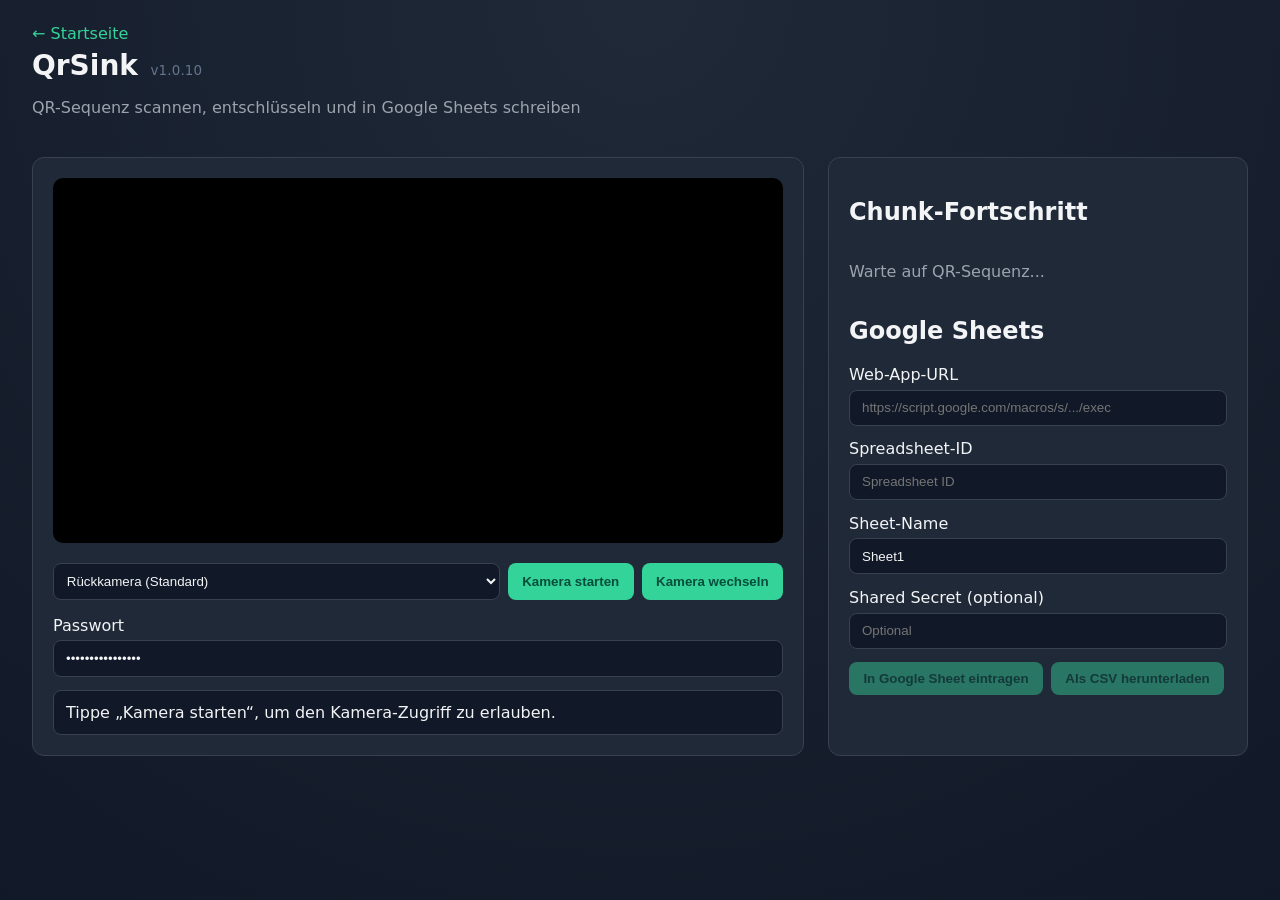
==== QrSink/index.html @ 59f66d66 "fix(qrsource): embed default test CSV for reliable auto-load Bundle test-10kb.csv directly in the ap" ====
<!DOCTYPE html>
<html lang="de">
<head>
  <meta charset="UTF-8">
  <meta name="viewport" content="width=device-width, initial-scale=1.0">
  <title>QrSink v1.0.10 — CSV Empfänger</title>
  <link rel="stylesheet" href="../shared/app-header.css">
  <link rel="stylesheet" href="styles.css">
</head>
<body>
  <header class="app-header">
    <a class="back-link" href="../index.html">← Startseite</a>
    <h1>QrSink<span class="app-version">v1.0.10</span></h1>
    <p class="subtitle">QR-Sequenz scannen, entschlüsseln und in Google Sheets schreiben</p>
  </header>

  <main class="layout">
    <section class="panel camera-panel">
      <video id="video-preview" autoplay muted playsinline webkit-playsinline></video>

      <div class="camera-controls">
        <select id="camera-select" aria-label="Kamera auswählen"></select>
        <button id="btn-start-camera" type="button">Kamera starten</button>
        <button id="btn-flip-camera" type="button">Kamera wechseln</button>
      </div>

      <label class="field">
        <span>Passwort</span>
        <input id="password" type="password" autocomplete="off" placeholder="Entschlüsselungspasswort">
      </label>

      <div id="status-box" class="status-box" data-type="info">Bereit.</div>
    </section>

    <section class="panel side-panel">
      <h2>Chunk-Fortschritt</h2>
      <div id="chunk-matrix" class="chunk-matrix"></div>

      <h2>Google Sheets</h2>
      <label class="field">
        <span>Web-App-URL</span>
        <input id="web-app-url" type="url" placeholder="https://script.google.com/macros/s/.../exec">
      </label>

      <label class="field">
        <span>Spreadsheet-ID</span>
        <input id="spreadsheet-id" type="text" placeholder="Spreadsheet ID">
      </label>

      <label class="field">
        <span>Sheet-Name</span>
        <input id="sheet-name" type="text" value="Sheet1">
      </label>

      <label class="field">
        <span>Shared Secret (optional)</span>
        <input id="shared-secret" type="password" autocomplete="off" placeholder="Optional">
      </label>

      <div class="button-row">
        <button id="btn-upload-sheet" type="button" disabled>In Google Sheet eintragen</button>
        <button id="btn-download-csv" type="button" disabled>Als CSV herunterladen</button>
      </div>
    </section>
  </main>

  <script type="module" src="app.js?v=1.0.10"></script>
</body>
</html>
---- shared/app-header.css ----
.app-header h1 {
  display: flex;
  align-items: baseline;
  gap: 0.45em;
  margin: 0.35rem 0 0;
  font-size: 1.75rem;
  font-weight: 700;
  line-height: 1.2;
}

.app-version {
  font-size: 0.48em;
  font-weight: 400;
  color: #64748b;
  letter-spacing: 0.01em;
  line-height: 1;
  user-select: none;
}
---- QrSink/styles.css ----
:root {
  --bg: #111827;
  --panel: #1f2937;
  --text: #f3f4f6;
  --muted: #9ca3af;
  --accent: #34d399;
  --accent-dark: #059669;
  --danger: #f87171;
  --warning: #fbbf24;
  --border: #374151;
}

* {
  box-sizing: border-box;
}

body {
  margin: 0;
  min-height: 100vh;
  font-family: system-ui, -apple-system, Segoe UI, Roboto, sans-serif;
  background: radial-gradient(circle at top, #1f2937, var(--bg));
  color: var(--text);
}

.app-header {
  padding: 1.5rem 2rem 0.5rem;
}

.back-link {
  color: var(--accent);
  text-decoration: none;
}

.back-link:hover {
  text-decoration: underline;
}

.subtitle {
  color: var(--muted);
}

.layout {
  display: grid;
  grid-template-columns: 1fr minmax(280px, 420px);
  gap: 1.5rem;
  padding: 1rem 2rem 2rem;
}

.panel {
  background: var(--panel);
  border: 1px solid var(--border);
  border-radius: 12px;
  padding: 1.25rem;
}

#video-preview {
  width: 100%;
  max-height: 420px;
  background: #000;
  border-radius: 10px;
  object-fit: cover;
}

.camera-controls {
  display: flex;
  flex-wrap: wrap;
  gap: 0.5rem;
  margin: 1rem 0;
}

.camera-controls select {
  flex: 1;
  min-width: 180px;
  padding: 0.55rem;
  border-radius: 8px;
  border: 1px solid var(--border);
  background: #111827;
  color: var(--text);
}

.field {
  display: flex;
  flex-direction: column;
  gap: 0.35rem;
  margin-bottom: 0.85rem;
}

.field input {
  padding: 0.6rem 0.75rem;
  border-radius: 8px;
  border: 1px solid var(--border);
  background: #111827;
  color: var(--text);
}

.status-box {
  margin-top: 0.75rem;
  padding: 0.75rem;
  border-radius: 8px;
  background: #111827;
  border: 1px solid var(--border);
}

.status-box[data-type="success"] {
  border-color: var(--accent);
  color: var(--accent);
}

.status-box[data-type="error"] {
  border-color: var(--danger);
  color: var(--danger);
}

.chunk-matrix {
  display: grid;
  grid-template-columns: repeat(auto-fill, minmax(42px, 1fr));
  gap: 0.4rem;
  margin-bottom: 1.25rem;
}

.matrix-placeholder {
  grid-column: 1 / -1;
  color: var(--muted);
}

.chunk-tile {
  aspect-ratio: 1;
  display: flex;
  align-items: center;
  justify-content: center;
  border-radius: 6px;
  font-size: 0.75rem;
  font-weight: 700;
  background: #374151;
  color: #d1d5db;
}

.chunk-tile[data-state="received"] {
  background: #065f46;
  color: #ecfdf5;
}

.chunk-tile[data-state="error"] {
  background: #7f1d1d;
  color: #fee2e2;
}

.button-row {
  display: flex;
  flex-wrap: wrap;
  gap: 0.5rem;
}

button {
  padding: 0.55rem 0.9rem;
  border: none;
  border-radius: 8px;
  background: var(--accent);
  color: #064e3b;
  font-weight: 600;
  cursor: pointer;
}

button:hover:not(:disabled) {
  background: var(--accent-dark);
  color: white;
}

button:disabled {
  opacity: 0.45;
  cursor: not-allowed;
}

@media (max-width: 900px) {
  .layout {
    grid-template-columns: 1fr;
    padding: 1rem;
  }
}
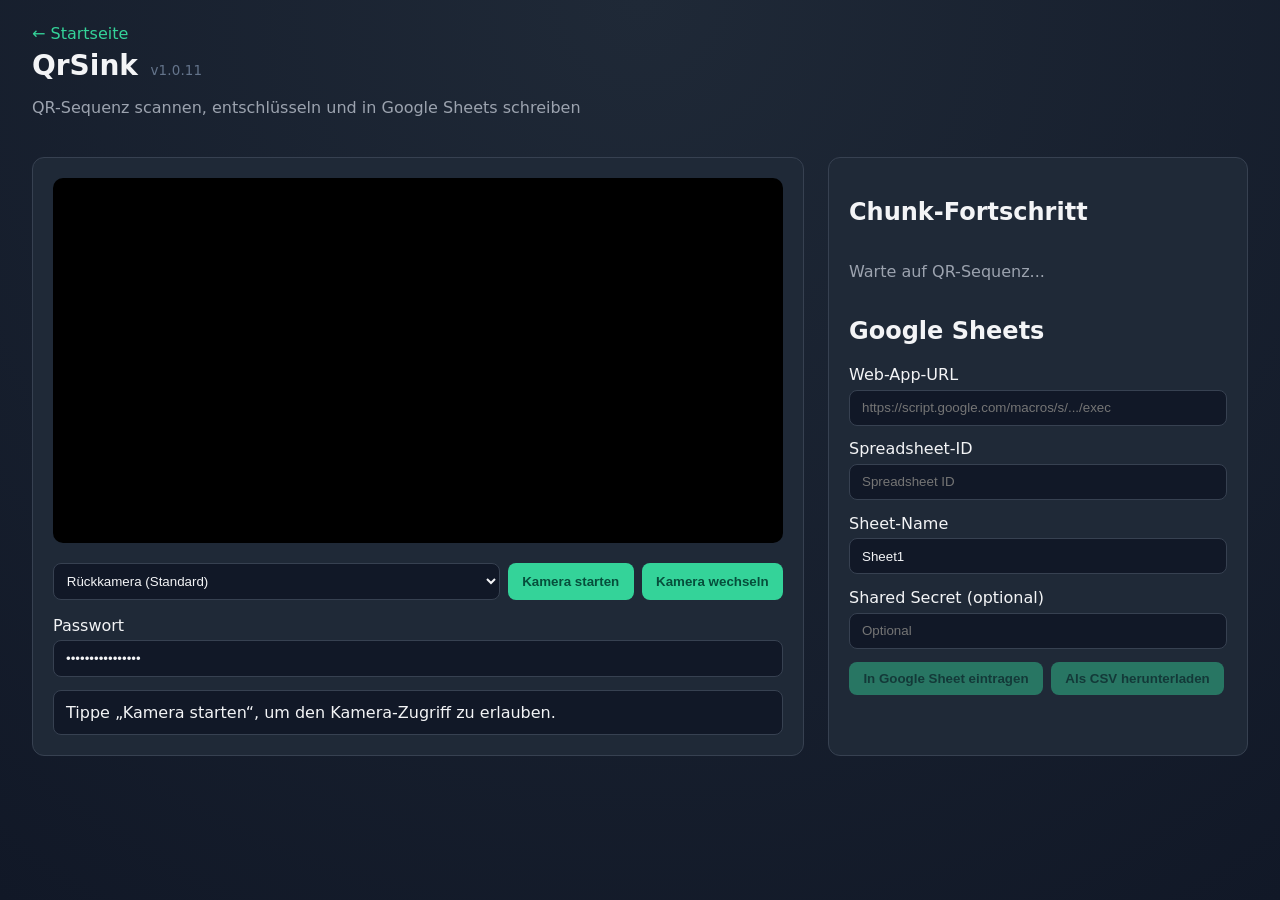
==== commit e5b98706: "fix: prevent browser password manager on secret fields Use masked text inputs instead of type="passw" ====
--- a/QrSink/index.html
+++ b/QrSink/index.html
@@ -3,14 +3,14 @@
 <head>
   <meta charset="UTF-8">
   <meta name="viewport" content="width=device-width, initial-scale=1.0">
-  <title>QrSink v1.0.10 — CSV Empfänger</title>
+  <title>QrSink v1.0.11 — CSV Empfänger</title>
   <link rel="stylesheet" href="../shared/app-header.css">
   <link rel="stylesheet" href="styles.css">
 </head>
 <body>
   <header class="app-header">
     <a class="back-link" href="../index.html">← Startseite</a>
-    <h1>QrSink<span class="app-version">v1.0.10</span></h1>
+    <h1>QrSink<span class="app-version">v1.0.11</span></h1>
     <p class="subtitle">QR-Sequenz scannen, entschlüsseln und in Google Sheets schreiben</p>
   </header>
 
@@ -26,7 +26,18 @@
 
       <label class="field">
         <span>Passwort</span>
-        <input id="password" type="password" autocomplete="off" placeholder="Entschlüsselungspasswort">
+        <input
+          id="encryption-key"
+          type="text"
+          class="masked-secret-input"
+          autocomplete="off"
+          autocapitalize="off"
+          autocorrect="off"
+          spellcheck="false"
+          inputmode="verbatim"
+          data-1p-ignore
+          data-lpignore="true"
+          placeholder="Entschlüsselungspasswort">
       </label>
 
       <div id="status-box" class="status-box" data-type="info">Bereit.</div>
@@ -54,7 +65,18 @@
 
       <label class="field">
         <span>Shared Secret (optional)</span>
-        <input id="shared-secret" type="password" autocomplete="off" placeholder="Optional">
+        <input
+          id="sheet-secret"
+          type="text"
+          class="masked-secret-input"
+          autocomplete="off"
+          autocapitalize="off"
+          autocorrect="off"
+          spellcheck="false"
+          inputmode="verbatim"
+          data-1p-ignore
+          data-lpignore="true"
+          placeholder="Optional">
       </label>
 
       <div class="button-row">
@@ -64,6 +86,6 @@
     </section>
   </main>
 
-  <script type="module" src="app.js?v=1.0.10"></script>
+  <script type="module" src="app.js?v=1.0.11"></script>
 </body>
 </html>
--- a/shared/app-header.css
+++ b/shared/app-header.css
@@ -16,3 +16,9 @@
   line-height: 1;
   user-select: none;
 }
+
+/* Mask secret values without using type="password" (avoids browser password UI). */
+.masked-secret-input {
+  -webkit-text-security: disc;
+  text-security: disc;
+}
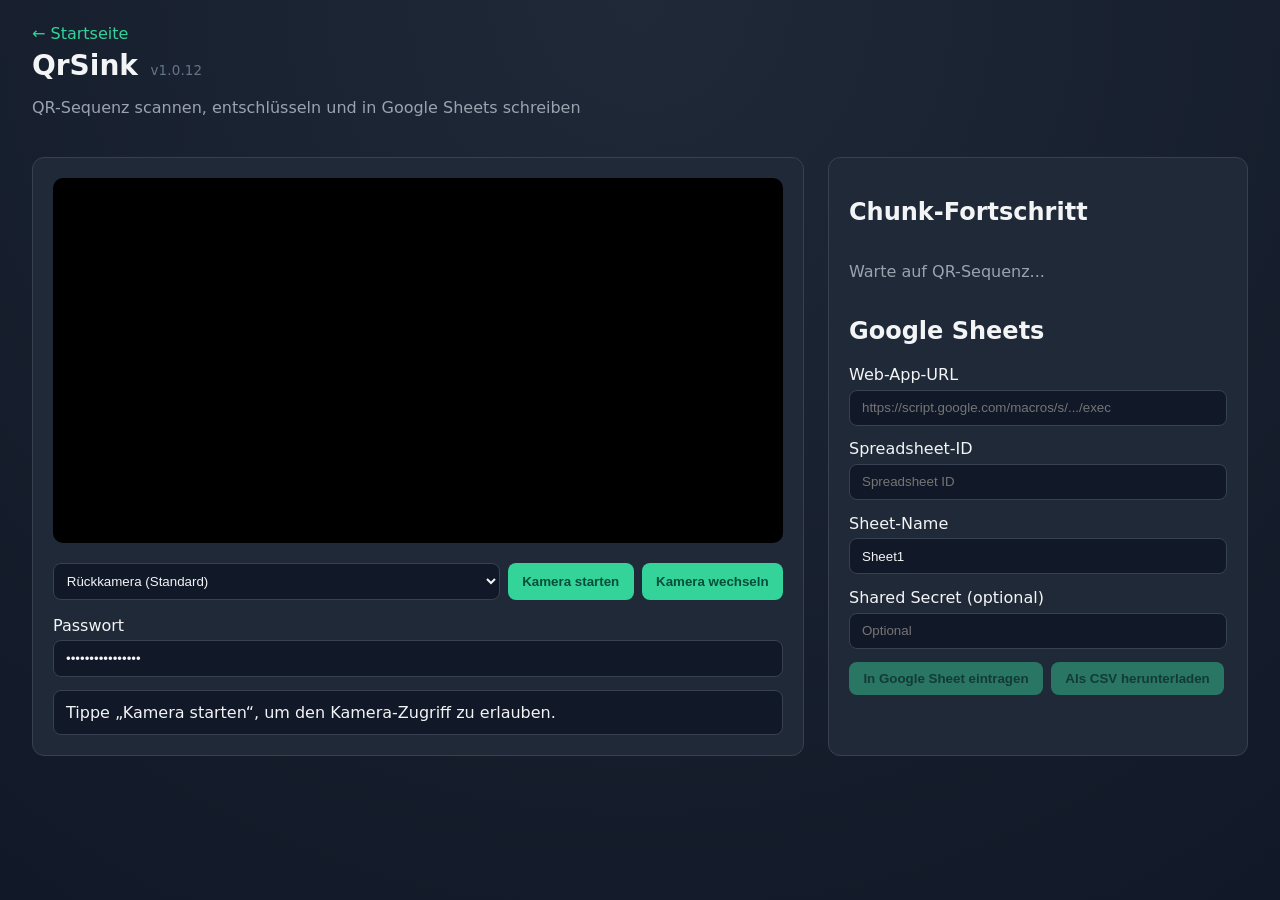
==== commit eac7ba9e: "feat(qrsource): extend speed slider range to 100ms–1s in 100ms steps Allow QR playback intervals fro" ====
--- a/QrSink/index.html
+++ b/QrSink/index.html
@@ -3,14 +3,14 @@
 <head>
   <meta charset="UTF-8">
   <meta name="viewport" content="width=device-width, initial-scale=1.0">
-  <title>QrSink v1.0.11 — CSV Empfänger</title>
+  <title>QrSink v1.0.12 — CSV Empfänger</title>
   <link rel="stylesheet" href="../shared/app-header.css">
   <link rel="stylesheet" href="styles.css">
 </head>
 <body>
   <header class="app-header">
     <a class="back-link" href="../index.html">← Startseite</a>
-    <h1>QrSink<span class="app-version">v1.0.11</span></h1>
+    <h1>QrSink<span class="app-version">v1.0.12</span></h1>
     <p class="subtitle">QR-Sequenz scannen, entschlüsseln und in Google Sheets schreiben</p>
   </header>
 
@@ -86,6 +86,6 @@
     </section>
   </main>
 
-  <script type="module" src="app.js?v=1.0.11"></script>
+  <script type="module" src="app.js?v=1.0.12"></script>
 </body>
 </html>
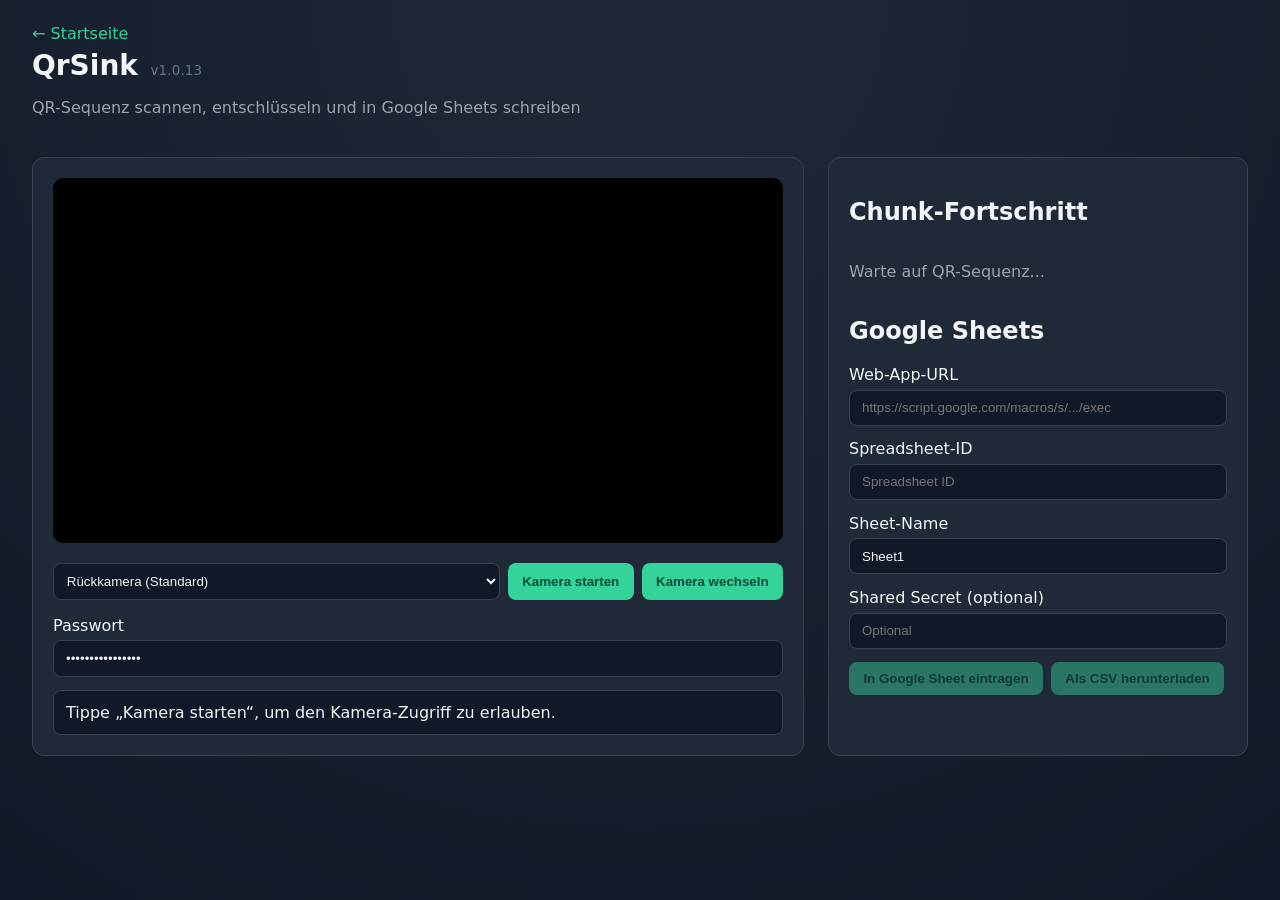
==== commit d9d45277: "chore: bump QrSink version and remove unused QrSource button styles Co-authored-by: RobbSoft <RobbSo" ====
--- a/QrSink/index.html
+++ b/QrSink/index.html
@@ -3,14 +3,14 @@
 <head>
   <meta charset="UTF-8">
   <meta name="viewport" content="width=device-width, initial-scale=1.0">
-  <title>QrSink v1.0.12 — CSV Empfänger</title>
+  <title>QrSink v1.0.13 — CSV Empfänger</title>
   <link rel="stylesheet" href="../shared/app-header.css">
   <link rel="stylesheet" href="styles.css">
 </head>
 <body>
   <header class="app-header">
     <a class="back-link" href="../index.html">← Startseite</a>
-    <h1>QrSink<span class="app-version">v1.0.12</span></h1>
+    <h1>QrSink<span class="app-version">v1.0.13</span></h1>
     <p class="subtitle">QR-Sequenz scannen, entschlüsseln und in Google Sheets schreiben</p>
   </header>
 
@@ -86,6 +86,6 @@
     </section>
   </main>
 
-  <script type="module" src="app.js?v=1.0.12"></script>
+  <script type="module" src="app.js?v=1.0.13"></script>
 </body>
 </html>
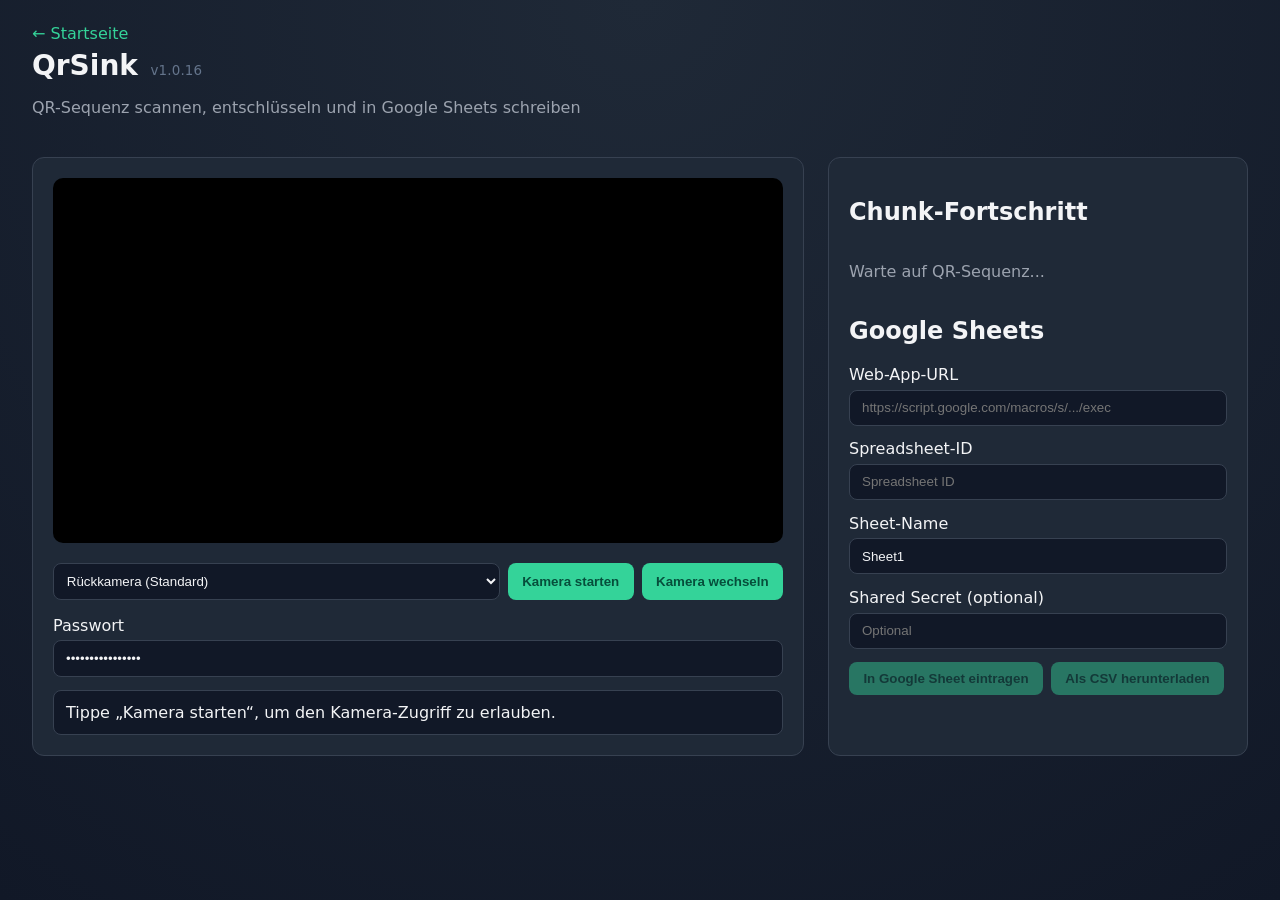
==== commit 50645b8f: "fix(qrsource): use full width on mobile devices Replace 92vw QR sizing with 100% container width, ti" ====
--- a/QrSink/index.html
+++ b/QrSink/index.html
@@ -3,14 +3,14 @@
 <head>
   <meta charset="UTF-8">
   <meta name="viewport" content="width=device-width, initial-scale=1.0">
-  <title>QrSink v1.0.13 — CSV Empfänger</title>
+  <title>QrSink v1.0.16 — CSV Empfänger</title>
   <link rel="stylesheet" href="../shared/app-header.css">
   <link rel="stylesheet" href="styles.css">
 </head>
 <body>
   <header class="app-header">
     <a class="back-link" href="../index.html">← Startseite</a>
-    <h1>QrSink<span class="app-version">v1.0.13</span></h1>
+    <h1>QrSink<span class="app-version">v1.0.16</span></h1>
     <p class="subtitle">QR-Sequenz scannen, entschlüsseln und in Google Sheets schreiben</p>
   </header>
 
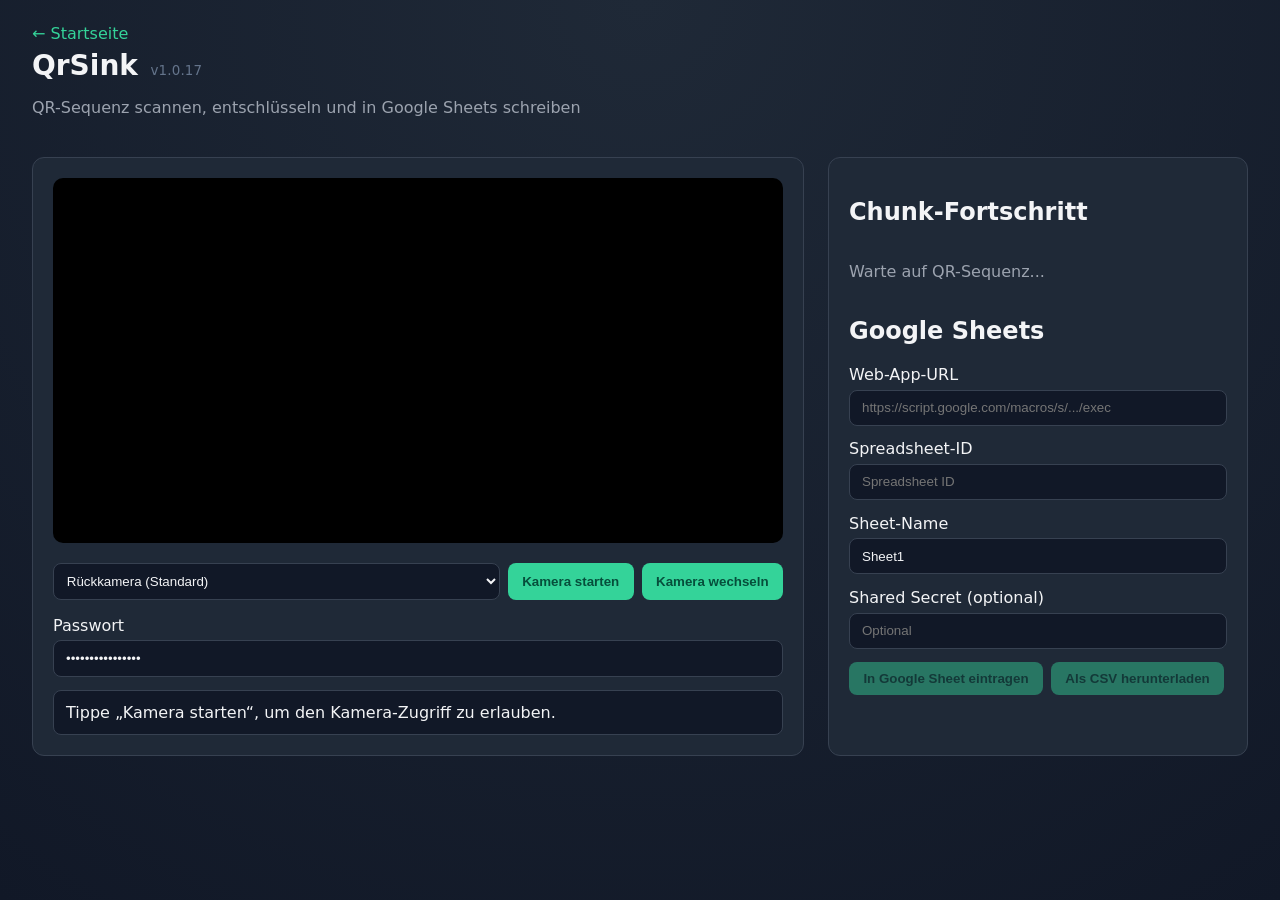
==== commit 985974de: "chore: bump app version to 1.0.17 Sync version labels and cache-busting query params in QrSource and" ====
--- a/QrSink/index.html
+++ b/QrSink/index.html
@@ -3,14 +3,14 @@
 <head>
   <meta charset="UTF-8">
   <meta name="viewport" content="width=device-width, initial-scale=1.0">
-  <title>QrSink v1.0.16 — CSV Empfänger</title>
+  <title>QrSink v1.0.17 — CSV Empfänger</title>
   <link rel="stylesheet" href="../shared/app-header.css">
   <link rel="stylesheet" href="styles.css">
 </head>
 <body>
   <header class="app-header">
     <a class="back-link" href="../index.html">← Startseite</a>
-    <h1>QrSink<span class="app-version">v1.0.16</span></h1>
+    <h1>QrSink<span class="app-version">v1.0.17</span></h1>
     <p class="subtitle">QR-Sequenz scannen, entschlüsseln und in Google Sheets schreiben</p>
   </header>
 
@@ -86,6 +86,6 @@
     </section>
   </main>
 
-  <script type="module" src="app.js?v=1.0.13"></script>
+  <script type="module" src="app.js?v=1.0.17"></script>
 </body>
 </html>
